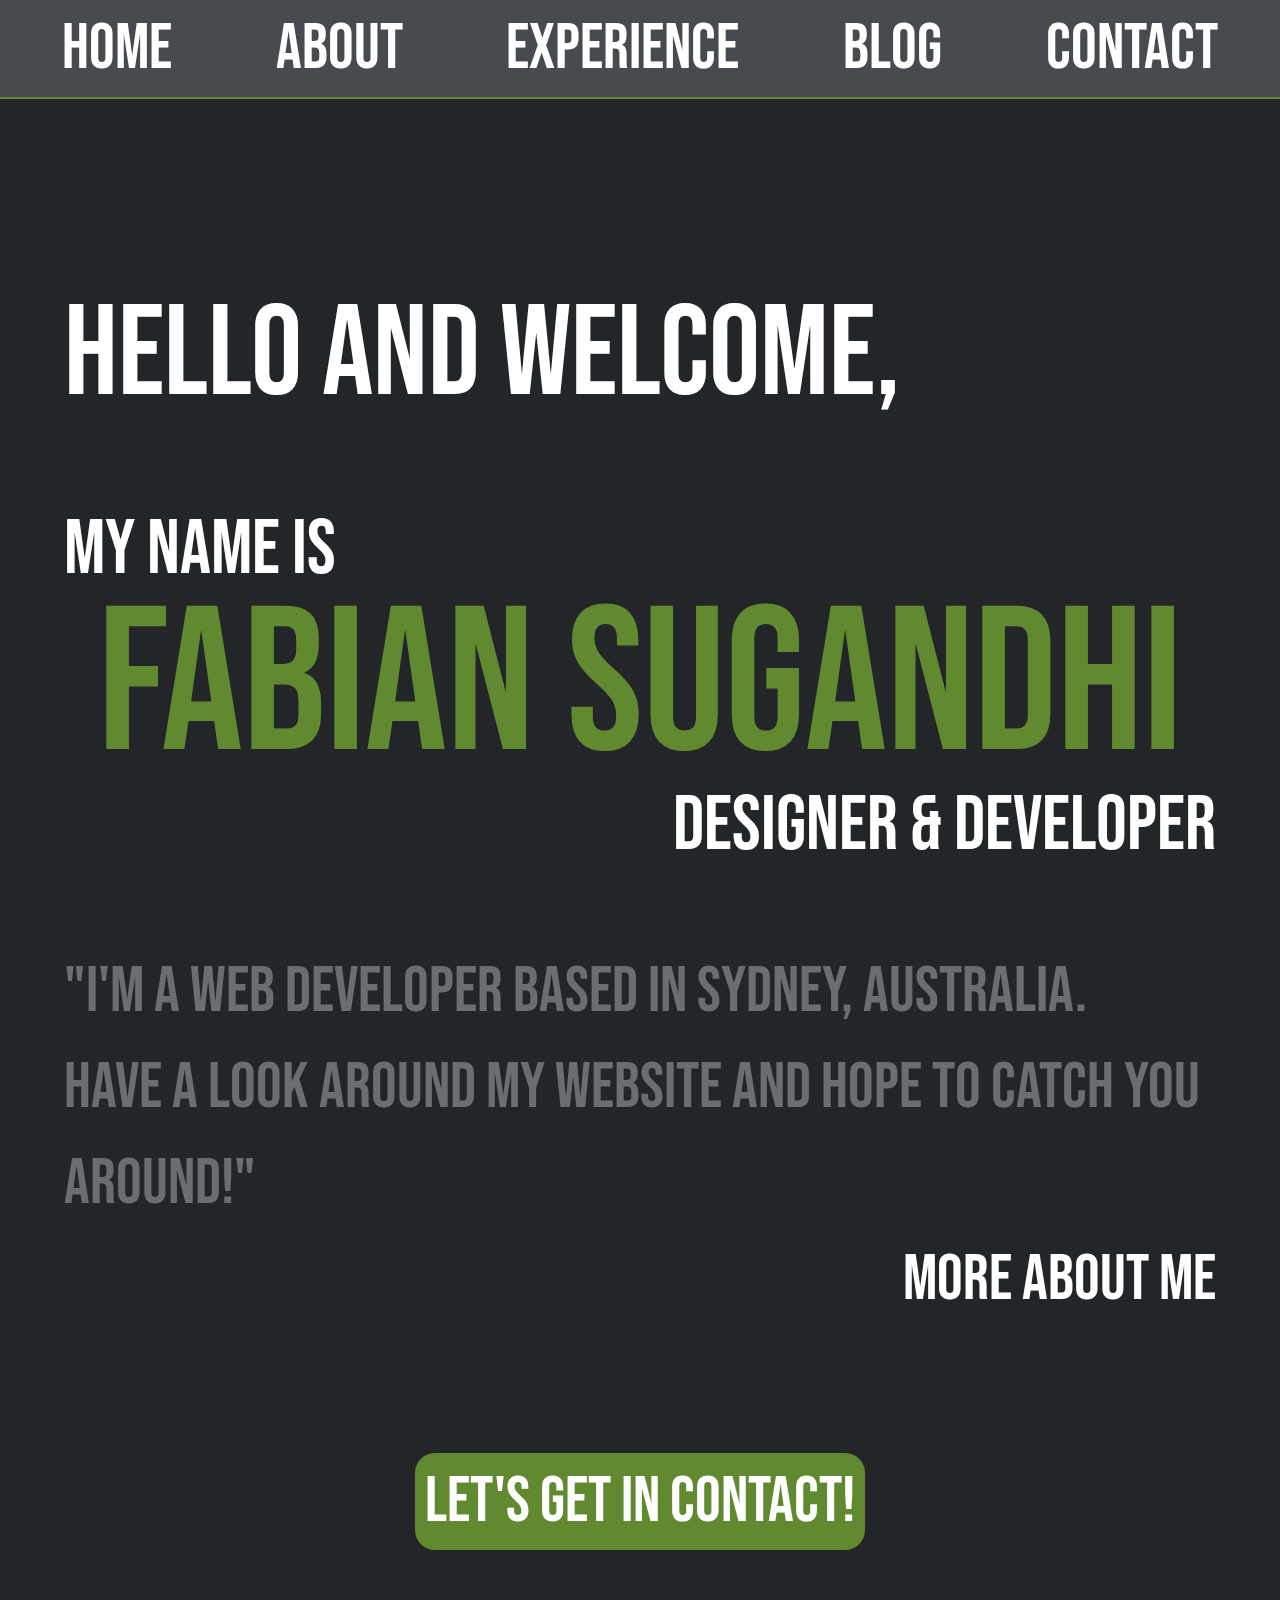
==== src/index.html @ 74a25172 "Mobile Home page and style.css" ====
<!DOCTYPE html>
<html lang="en">
<head>
    <meta charset="UTF-8">
    <meta name="viewport" content="width=device-width, initial-scale=1.0">
    <title>Homepage</title>
    <!-- CSS stylesheet for current page -->
    <link rel="stylesheet" href="./style.css" />
    <link rel="stylesheet" href="./index.css" />
    <!-- Font for website -->
    <link rel="preconnect" href="https://fonts.googleapis.com">
    <link rel="preconnect" href="https://fonts.gstatic.com" crossorigin>
    <link href="https://fonts.googleapis.com/css2?family=Bebas+Neue&display=swap" rel="stylesheet">
    
</head>
<body>
    <!-- Website Navigation Bar -->
    <nav>
        <a href="./index.html">HOME</a>
        <a href="./about.html">ABOUT</a>
        <a href="./experience.html">EXPERIENCE</a>
        <a href="./blog.html">BLOG</a>
        <a href="./contact.html">CONTACT</a>
    </nav>
    <!-- Main Content -->
    <main>
        <section>
            <!-- Eyecatcher component -->
            <header>
                <h2>Hello and welcome,</h2>
                <h4>My name is</h4>
                <h1><strong>Fabian Sugandhi</strong></h1>
                <h5>Designer & Developer</h5>
            </header>
            <!-- Introductory article -->
            <article>
                <!-- Intro paragraph -->
                <div>
                    <p>
                        "I'm a web developer based in Sydney, Australia.
                    </p>
                    <p>
                        Have a look around my website and hope to catch you around!"
                    </p>
                </div>
                <!-- "more about me" link -->
                <a href="./about.html"><h3><strong>more about me</strong></h3></a>
            </article>
        </section>
        <!-- Contact button -->
        <div id="contact_button">
            <a href="./contact.html">Let's get in contact!</a>
        </div>
    </main>
</body>
</html>
---- src/style.css ----
* {
    box-sizing: border-box;
    margin: 0;
    padding: 0;
    font-family: "Bebas Neue", sans-serif;
    font-style: normal;
    font-weight: 400;
}

.bebas-neue-regular {
    font-family: "Bebas Neue", sans-serif;
    font-weight: 400;
    font-style: normal;
  }  


html, body, main  {
    min-height: 100vh;
    width: 100%;
    background-color: #222629;
    color: white;
}

main {
    padding-top: 20vh;
    padding-left: 5vw;
    padding-right: 5vw;
    padding-bottom: 5vh;
}

section {
    padding-bottom: 20vh;
}

/* Font Styles */
h1 {
    font-size: 16vw;
    color: #61892F;
    line-height: 0.9;
}

h2 {
    font-size: 10vw;
}

h3 {
    font-size: 5vw;
    color: white;
}

h4 {
    font-size: 6vw;
}

h5 {
    font-size: 6vw;
}

p {
    font-size: 5vw;
    color: #6B6E70;
    line-height: 1.5;
}

/* Remove hyperlink line */
a {
    text-decoration: none;
}

/* Navigation Bar */
nav {
    width: 100%;
    padding: 10px 10px;
    background-color: #474B4F;
    border-bottom: 2px solid #61892F;
    display: flex;
    justify-content: space-around;
}

nav a {
    font-size: 5vw;
    color: white;
}

nav a:hover {
    border-bottom: 2px solid #61892F;
}

/* Contact button */
#contact_button {
    display: flex;
    align-items: flex-end;
    justify-content: center;
    position: relative;
    bottom: 5vh;
}
#contact_button a {
    font-size: 5vw;
    padding: 10px;
    border-radius: 20px;
    background-color: #61892F;
    color: white;
}
---- src/index.css ----
main {
    display: flex;
    flex-direction: column;
    align-items: center;
    justify-content: flex-start;
}

header {
    display: flex;
    flex-direction: column;
    margin-bottom: 8vh;
}

article {
    display: flex;
    flex-direction: column;
}

/* Fabian Sugandhi */
header h1 {
    display: flex;
    justify-content: center;
}

/* Hello and welcome */
header h2 {
    display: flex;
    align-items: center;
}

/* More about me */
article h3 {
    display: flex;
    justify-content: flex-end;
    margin-top: 1vh;
}

/* My name is */
header h4 {
    display: flex;
    justify-content: flex-start;
    margin-top: 8vh;
}

/* Designer & Developer */
header h5 {
    display: flex;
    justify-content: flex-end;
}
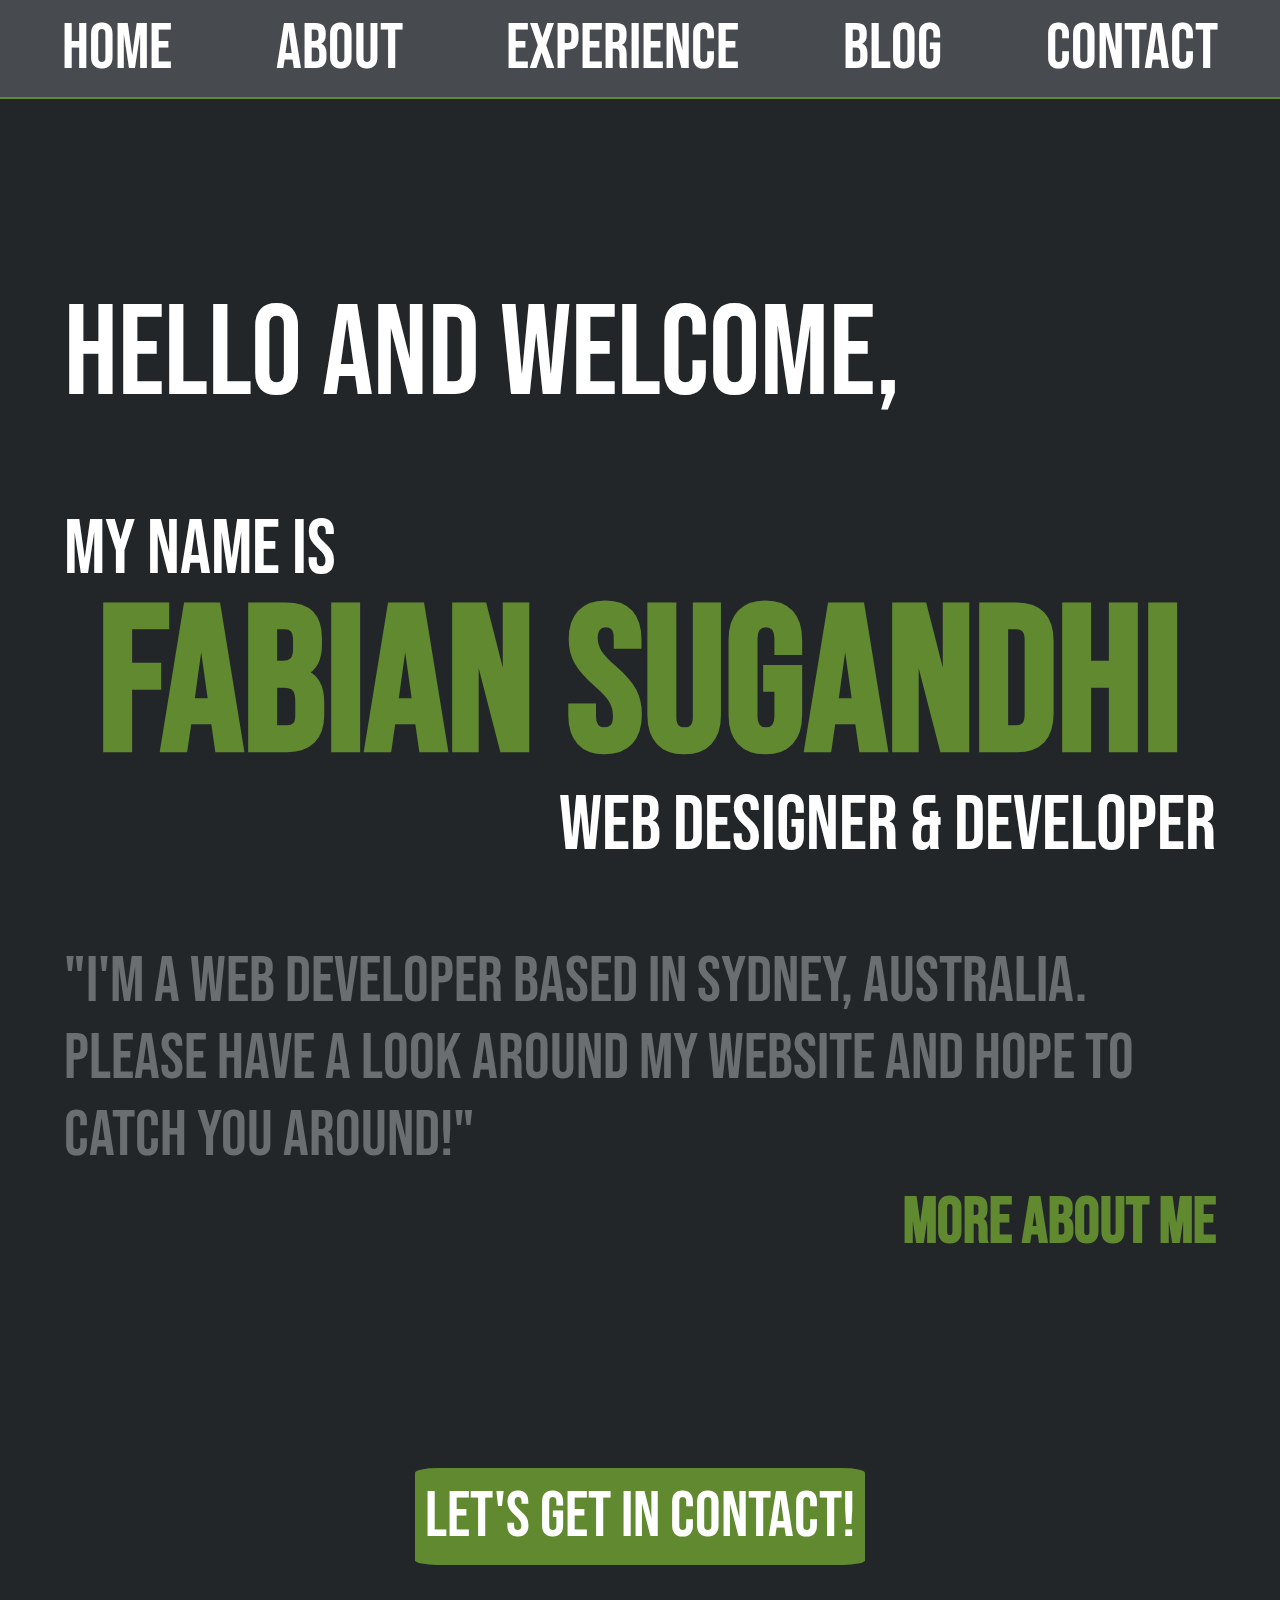
==== commit 765fb69b: "Made About page, need to add list" ====
--- a/src/index.html
+++ b/src/index.html
@@ -11,7 +11,6 @@
     <link rel="preconnect" href="https://fonts.googleapis.com">
     <link rel="preconnect" href="https://fonts.gstatic.com" crossorigin>
     <link href="https://fonts.googleapis.com/css2?family=Bebas+Neue&display=swap" rel="stylesheet">
-    
 </head>
 <body>
     <!-- Website Navigation Bar -->
@@ -30,7 +29,7 @@
                 <h2>Hello and welcome,</h2>
                 <h4>My name is</h4>
                 <h1><strong>Fabian Sugandhi</strong></h1>
-                <h5>Designer & Developer</h5>
+                <h5>Web Designer & Developer</h5>
             </header>
             <!-- Introductory article -->
             <article>
@@ -38,9 +37,7 @@
                 <div>
                     <p>
                         "I'm a web developer based in Sydney, Australia.
-                    </p>
-                    <p>
-                        Have a look around my website and hope to catch you around!"
+                        Please have a look around my website and hope to catch you around!"
                     </p>
                 </div>
                 <!-- "more about me" link -->
--- a/src/style.css
+++ b/src/style.css
@@ -22,7 +22,7 @@
 }
 
 main {
-    padding-top: 20vh;
+    padding-top: 8vh;
     padding-left: 5vw;
     padding-right: 5vw;
     padding-bottom: 5vh;
@@ -30,6 +30,10 @@
 
 section {
     padding-bottom: 20vh;
+}
+
+article {
+    margin-bottom: 8vh;
 }
 
 /* Font Styles */
@@ -59,10 +63,15 @@
 p {
     font-size: 5vw;
     color: #6B6E70;
-    line-height: 1.5;
+    line-height: 1.2;
 }
 
-/* Remove hyperlink line */
+strong {
+    font-weight: 700;
+    color: #61892F;
+}
+
+/* Remove hyperlink underline */
 a {
     text-decoration: none;
 }
@@ -97,7 +106,7 @@
 #contact_button a {
     font-size: 5vw;
     padding: 10px;
-    border-radius: 20px;
+    border-radius: 5%;
     background-color: #61892F;
     color: white;
 }--- a/src/index.css
+++ b/src/index.css
@@ -1,4 +1,5 @@
 main {
+    padding-top: 20vh;
     display: flex;
     flex-direction: column;
     align-items: center;
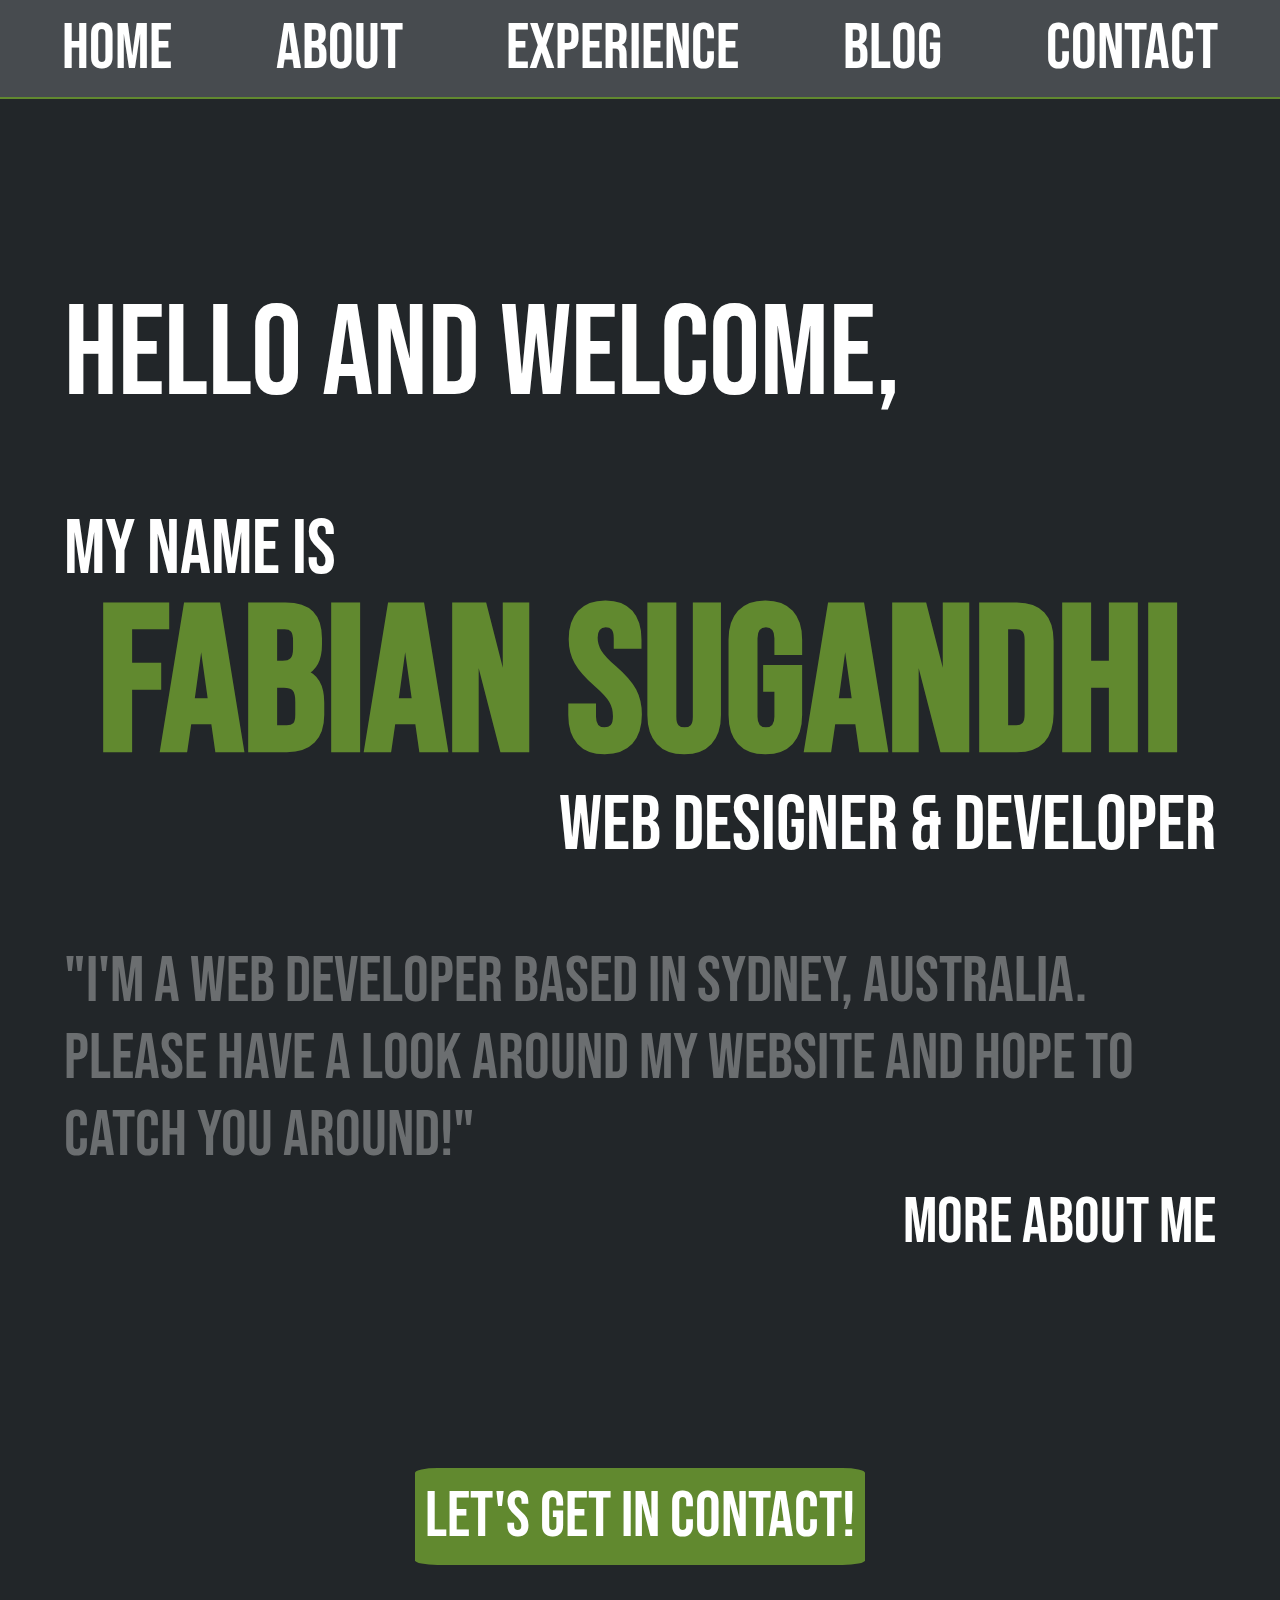
==== commit 3d9d9bd8: "Experience pages" ====
--- a/src/index.html
+++ b/src/index.html
@@ -27,9 +27,9 @@
             <!-- Eyecatcher component -->
             <header>
                 <h2>Hello and welcome,</h2>
-                <h4>My name is</h4>
+                <h3>My name is</h3>
                 <h1><strong>Fabian Sugandhi</strong></h1>
-                <h5>Web Designer & Developer</h5>
+                <h4>Web Designer & Developer</h4>
             </header>
             <!-- Introductory article -->
             <article>
@@ -41,7 +41,7 @@
                     </p>
                 </div>
                 <!-- "more about me" link -->
-                <a href="./about.html"><h3><strong>more about me</strong></h3></a>
+                <a href="./about.html"><h5>more about me</h5></a>
             </article>
         </section>
         <!-- Contact button -->
--- a/src/style.css
+++ b/src/style.css
@@ -47,16 +47,16 @@
     font-size: 10vw;
 }
 
-h3 {
+h5 {
     font-size: 5vw;
     color: white;
 }
 
-h4 {
+h3 {
     font-size: 6vw;
 }
 
-h5 {
+h4 {
     font-size: 6vw;
 }
 
@@ -109,4 +109,20 @@
     border-radius: 5%;
     background-color: #61892F;
     color: white;
+}
+
+/* Resume button */
+#resume_button {
+    display: flex;
+    align-items: flex-end;
+    justify-content: center;
+    position: relative;
+    bottom: 15vh;
+}
+#resume_button a {
+    font-size: 5vw;
+    padding: 10px;
+    border-radius: 5%;
+    background-color: #61892F;
+    color: white;
 }--- a/src/index.css
+++ b/src/index.css
@@ -29,22 +29,22 @@
     align-items: center;
 }
 
-/* More about me */
-article h3 {
-    display: flex;
-    justify-content: flex-end;
-    margin-top: 1vh;
-}
-
 /* My name is */
-header h4 {
+header h3 {
     display: flex;
     justify-content: flex-start;
     margin-top: 8vh;
 }
 
 /* Designer & Developer */
-header h5 {
+header h4 {
     display: flex;
     justify-content: flex-end;
 }
+
+/* More about me */
+article h5 {
+    display: flex;
+    justify-content: flex-end;
+    margin-top: 1vh;
+}
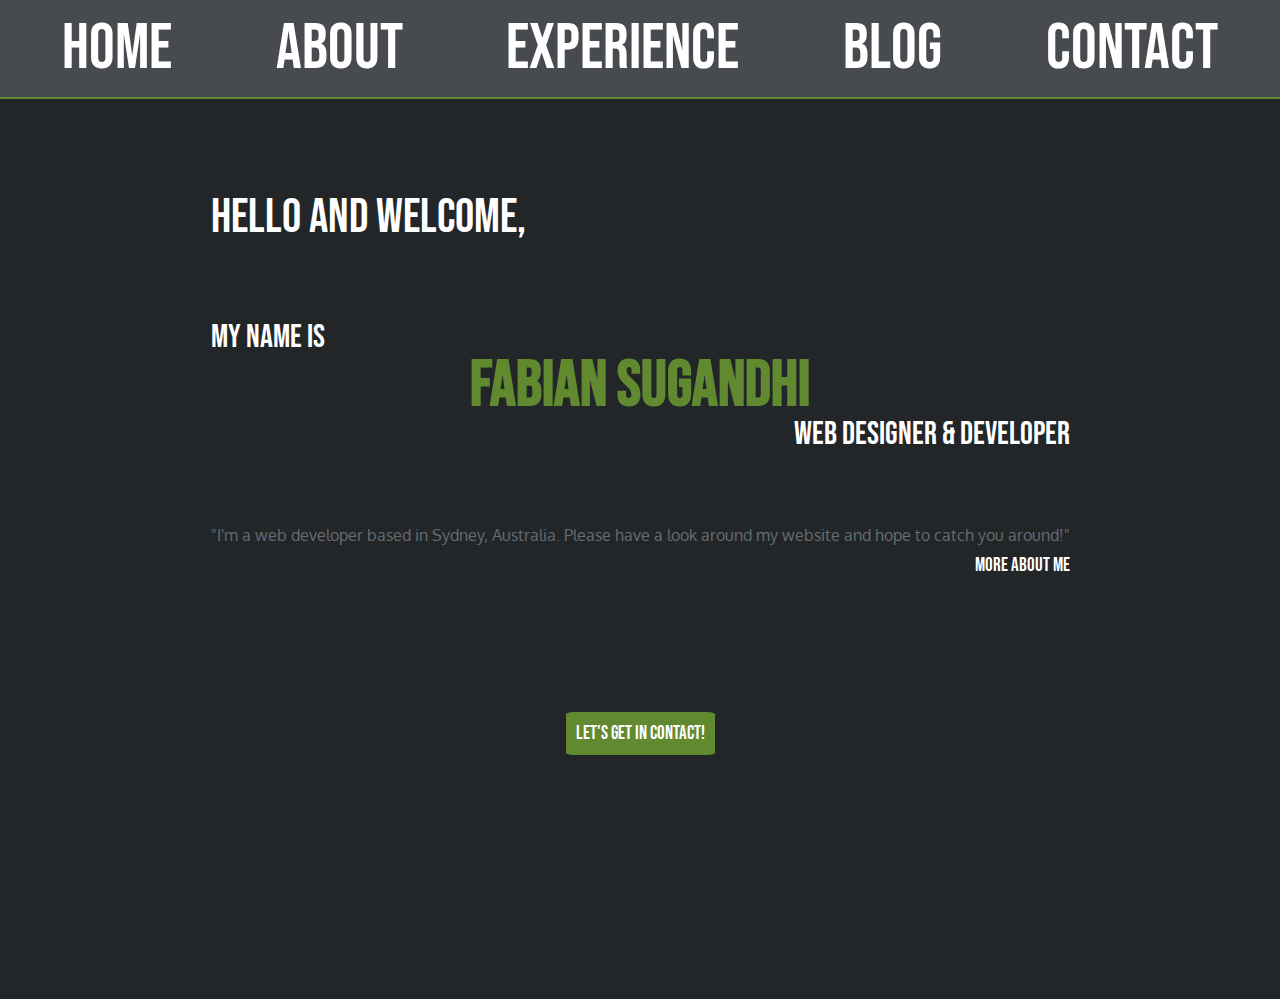
==== commit 3c9f0567: "Blogpost 1 and font edit" ====
--- a/src/index.html
+++ b/src/index.html
@@ -7,10 +7,14 @@
     <!-- CSS stylesheet for current page -->
     <link rel="stylesheet" href="./style.css" />
     <link rel="stylesheet" href="./index.css" />
-    <!-- Font for website -->
+    <!-- Font Bebas Neue -->
     <link rel="preconnect" href="https://fonts.googleapis.com">
     <link rel="preconnect" href="https://fonts.gstatic.com" crossorigin>
     <link href="https://fonts.googleapis.com/css2?family=Bebas+Neue&display=swap" rel="stylesheet">
+    <!-- Font Oxygen -->
+    <link rel="preconnect" href="https://fonts.googleapis.com">
+    <link rel="preconnect" href="https://fonts.gstatic.com" crossorigin>
+    <link href="https://fonts.googleapis.com/css2?family=Oxygen:wght@300;400;700&display=swap" rel="stylesheet">
 </head>
 <body>
     <!-- Website Navigation Bar -->
--- a/src/style.css
+++ b/src/style.css
@@ -2,17 +2,9 @@
     box-sizing: border-box;
     margin: 0;
     padding: 0;
-    font-family: "Bebas Neue", sans-serif;
     font-style: normal;
     font-weight: 400;
 }
-
-.bebas-neue-regular {
-    font-family: "Bebas Neue", sans-serif;
-    font-weight: 400;
-    font-style: normal;
-  }  
-
 
 html, body, main  {
     min-height: 100vh;
@@ -22,47 +14,71 @@
 }
 
 main {
-    padding-top: 8vh;
+    padding-top: 5vh;
     padding-left: 5vw;
     padding-right: 5vw;
     padding-bottom: 5vh;
 }
 
-section {
-    padding-bottom: 20vh;
+main {
+    display: flex;
+    flex-direction: column;
+    align-items: center;
+    justify-content: flex-start;
+}
+
+header {
+    display: flex;
+    flex-direction: column;
+    margin-bottom: 5vh;
 }
 
 article {
-    margin-bottom: 8vh;
+    display: flex;
+    flex-direction: column;
+}
+
+section {
+    padding-bottom: 15vh;
+}
+
+article {
+    margin-bottom: 5vh;
 }
 
 /* Font Styles */
 h1 {
-    font-size: 16vw;
+    font-family: "Bebas Neue", sans-serif;
+    font-size: 4rem;
     color: #61892F;
     line-height: 0.9;
 }
 
 h2 {
-    font-size: 10vw;
+    font-family: "Bebas Neue", sans-serif;
+    font-size: 3rem;
+}
+
+h3 {
+    font-family: "Bebas Neue", sans-serif;
+    font-size: 2rem;
+}
+
+h4 {
+    font-family: "Bebas Neue", sans-serif;
+    font-size: 2rem;
 }
 
 h5 {
-    font-size: 5vw;
+    font-family: "Bebas Neue", sans-serif;
+    font-size: 1.2rem;
     color: white;
 }
 
-h3 {
-    font-size: 6vw;
-}
-
-h4 {
-    font-size: 6vw;
-}
-
 p {
-    font-size: 5vw;
-    color: #6B6E70;
+    font-family: "Oxygen", sans-serif;
+    font-size: 1rem;
+    color: #676d72;
     line-height: 1.2;
 }
 
@@ -84,6 +100,7 @@
     border-bottom: 2px solid #61892F;
     display: flex;
     justify-content: space-around;
+    font-family: "Bebas Neue", sans-serif;
 }
 
 nav a {
@@ -104,11 +121,12 @@
     bottom: 5vh;
 }
 #contact_button a {
-    font-size: 5vw;
+    font-size: 1.2rem;
     padding: 10px;
     border-radius: 5%;
     background-color: #61892F;
     color: white;
+    font-family: "Bebas Neue", sans-serif;
 }
 
 /* Resume button */
@@ -117,12 +135,13 @@
     align-items: flex-end;
     justify-content: center;
     position: relative;
-    bottom: 15vh;
+    bottom: 12vh;
 }
 #resume_button a {
-    font-size: 5vw;
+    font-size: 1.2rem;
     padding: 10px;
     border-radius: 5%;
     background-color: #61892F;
     color: white;
+    font-family: "Bebas Neue", sans-serif;
 }--- a/src/index.css
+++ b/src/index.css
@@ -1,5 +1,5 @@
 main {
-    padding-top: 20vh;
+    padding-top: 10vh;
     display: flex;
     flex-direction: column;
     align-items: center;
